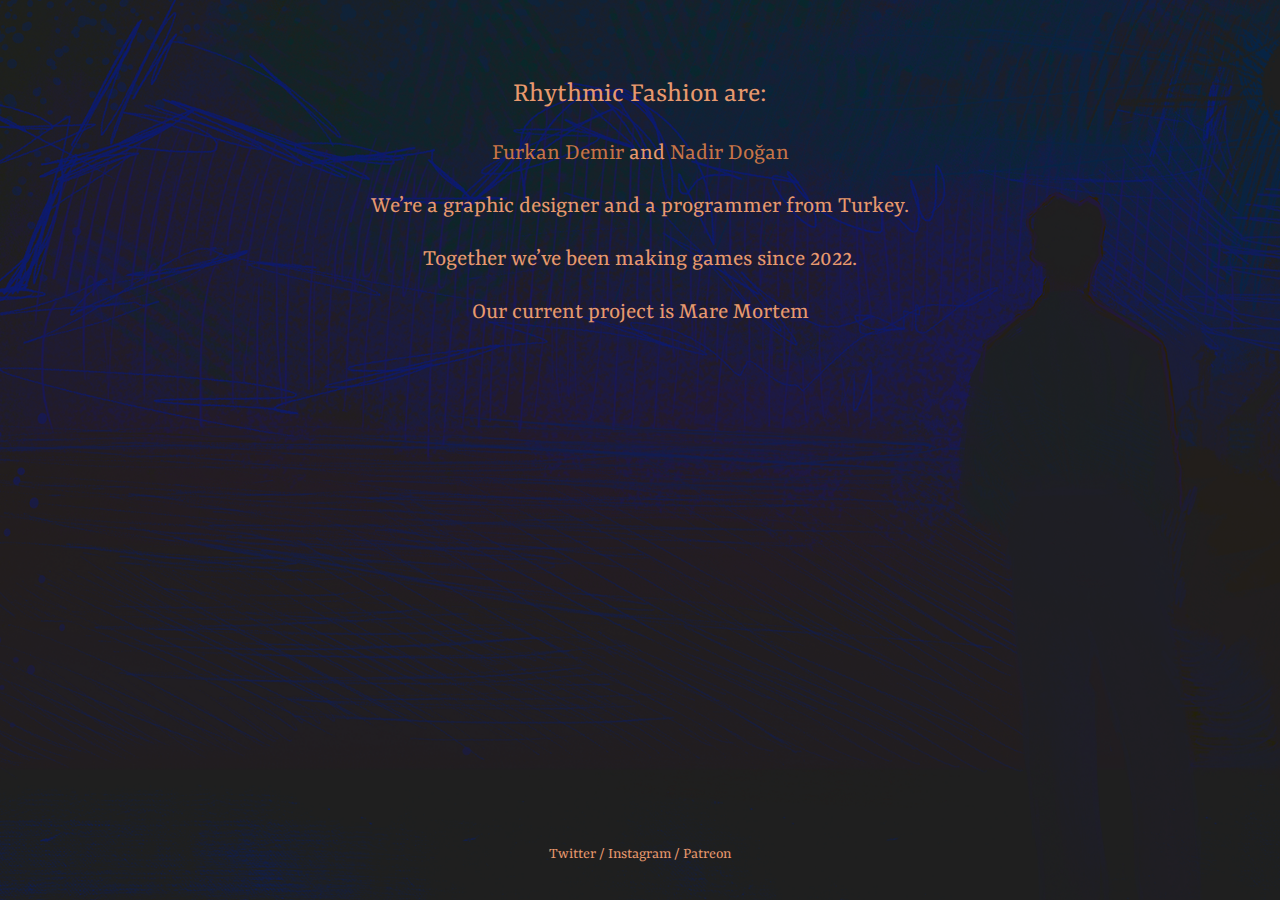
==== about.html @ e7398409 "first" ====
<!DOCTYPE html>
<html lang="en">
<head>
    <meta charset="UTF-8">
    <meta name="viewport" content="width=device-width, initial-scale=1.0">
    <title>About - Rhythmic Fashion</title>
    <link href="https://fonts.googleapis.com/css2?family=Yrsa&display=swap" rel="stylesheet">
    <link rel="stylesheet" href="about.css"> <!-- Link to about.css -->
</head>
<body>
    <div class="container">
        <p class="team-role">Rhythmic Fashion are:</p>
        <p class="team-member">
            <a href="https://x.com/_farawayland" class="twitter-link">Furkan Demir</a> and 
            <a href="https://x.com/nnotzenith" class="twitter-link">Nadir Doğan</a>
        </p>
        <div class="about-content">
            <p>We’re a graphic designer and a programmer from Turkey.</p>
            <p>Together we’ve been making games since 2022.</p>
            <p>Our current project is Mare Mortem</p>
        </div>
    </div>
    <footer>
        <p>
            <a href="https://x.com/rhythmicfashion" class="social-link">Twitter</a> / 
            <a href="https://www.instagram.com/maremortem_/" class="social-link">Instagram</a> / 
            <a href="https://www.patreon.com/maremortem" class="social-link">Patreon</a>
        </p>
    </footer>
</body>
</html>
---- about.css ----
body {
    font-family: 'Yrsa', sans-serif;
    background-image: url('background.png');
    background-size: cover;
    color: #e7996e; /* Default text color */
    margin: 0;
    padding: 0;
    display: flex;
    flex-direction: column;
    justify-content: center;
    align-items: center;
    height: 100vh;
}

.container {
    text-align: center;
    margin-top: -500px; /* Adjust as necessary */
}

.team-role {
    font-size: 1.8em;
    color: #e7996e;
}

.team-member {
    font-size: 1.5em;
    color: #e7996e; /* Default color for the "and" */
}

.team-member a {
    color: #c77447; /* Change the color of the names to white */
}

.twitter-link {
    color: #e7996e;
    text-decoration: none;
}

.twitter-link:hover {
    color: #f36f6f;
}

.about-content {
    margin-top: 20px;
    color: #e7996e;
    font-size: 1.5em; /* Larger text size */
}

footer {
    position: absolute;
    bottom: 20px;
    text-align: center;
    font-size: 1em;
    color: #e7996e;
}

.social-link {
    color: #e7996e;
    text-decoration: none;
}

.social-link:hover {
    color: #f36f6f;
}

.logo {
    display: block;
    margin: 10px auto;
    width: 400px;
    height: auto;
}
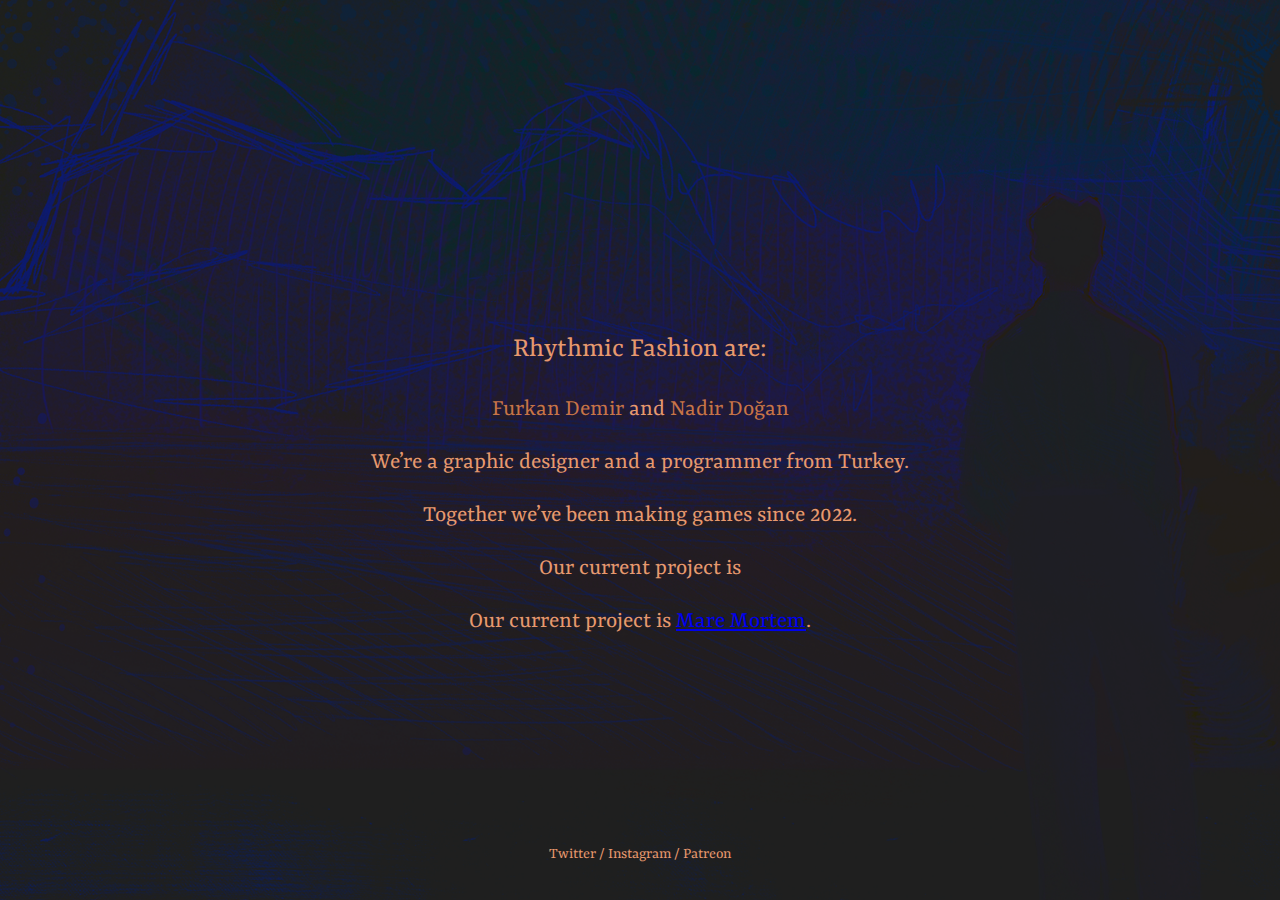
==== commit 49b627a7: "update" ====
--- a/about.html
+++ b/about.html
@@ -17,7 +17,7 @@
         <div class="about-content">
             <p>We’re a graphic designer and a programmer from Turkey.</p>
             <p>Together we’ve been making games since 2022.</p>
-            <p>Our current project is Mare Mortem</p>
+            <p>Our current project is <p>Our current project is <a href="maremortem.html">Mare Mortem</a>.</p></p>
         </div>
     </div>
     <footer>
--- a/about.css
+++ b/about.css
@@ -2,7 +2,7 @@
     font-family: 'Yrsa', sans-serif;
     background-image: url('background.png');
     background-size: cover;
-    color: #e7996e; /* Default text color */
+    color: #e7996e;
     margin: 0;
     padding: 0;
     display: flex;
@@ -14,7 +14,7 @@
 
 .container {
     text-align: center;
-    margin-top: -500px; /* Adjust as necessary */
+    padding-top: 5%; /* Adjust this value to position content lower */
 }
 
 .team-role {
@@ -24,11 +24,11 @@
 
 .team-member {
     font-size: 1.5em;
-    color: #e7996e; /* Default color for the "and" */
+    color: #e7996e;
 }
 
 .team-member a {
-    color: #c77447; /* Change the color of the names to white */
+    color: #c77447;
 }
 
 .twitter-link {
@@ -43,7 +43,7 @@
 .about-content {
     margin-top: 20px;
     color: #e7996e;
-    font-size: 1.5em; /* Larger text size */
+    font-size: 1.5em;
 }
 
 footer {
